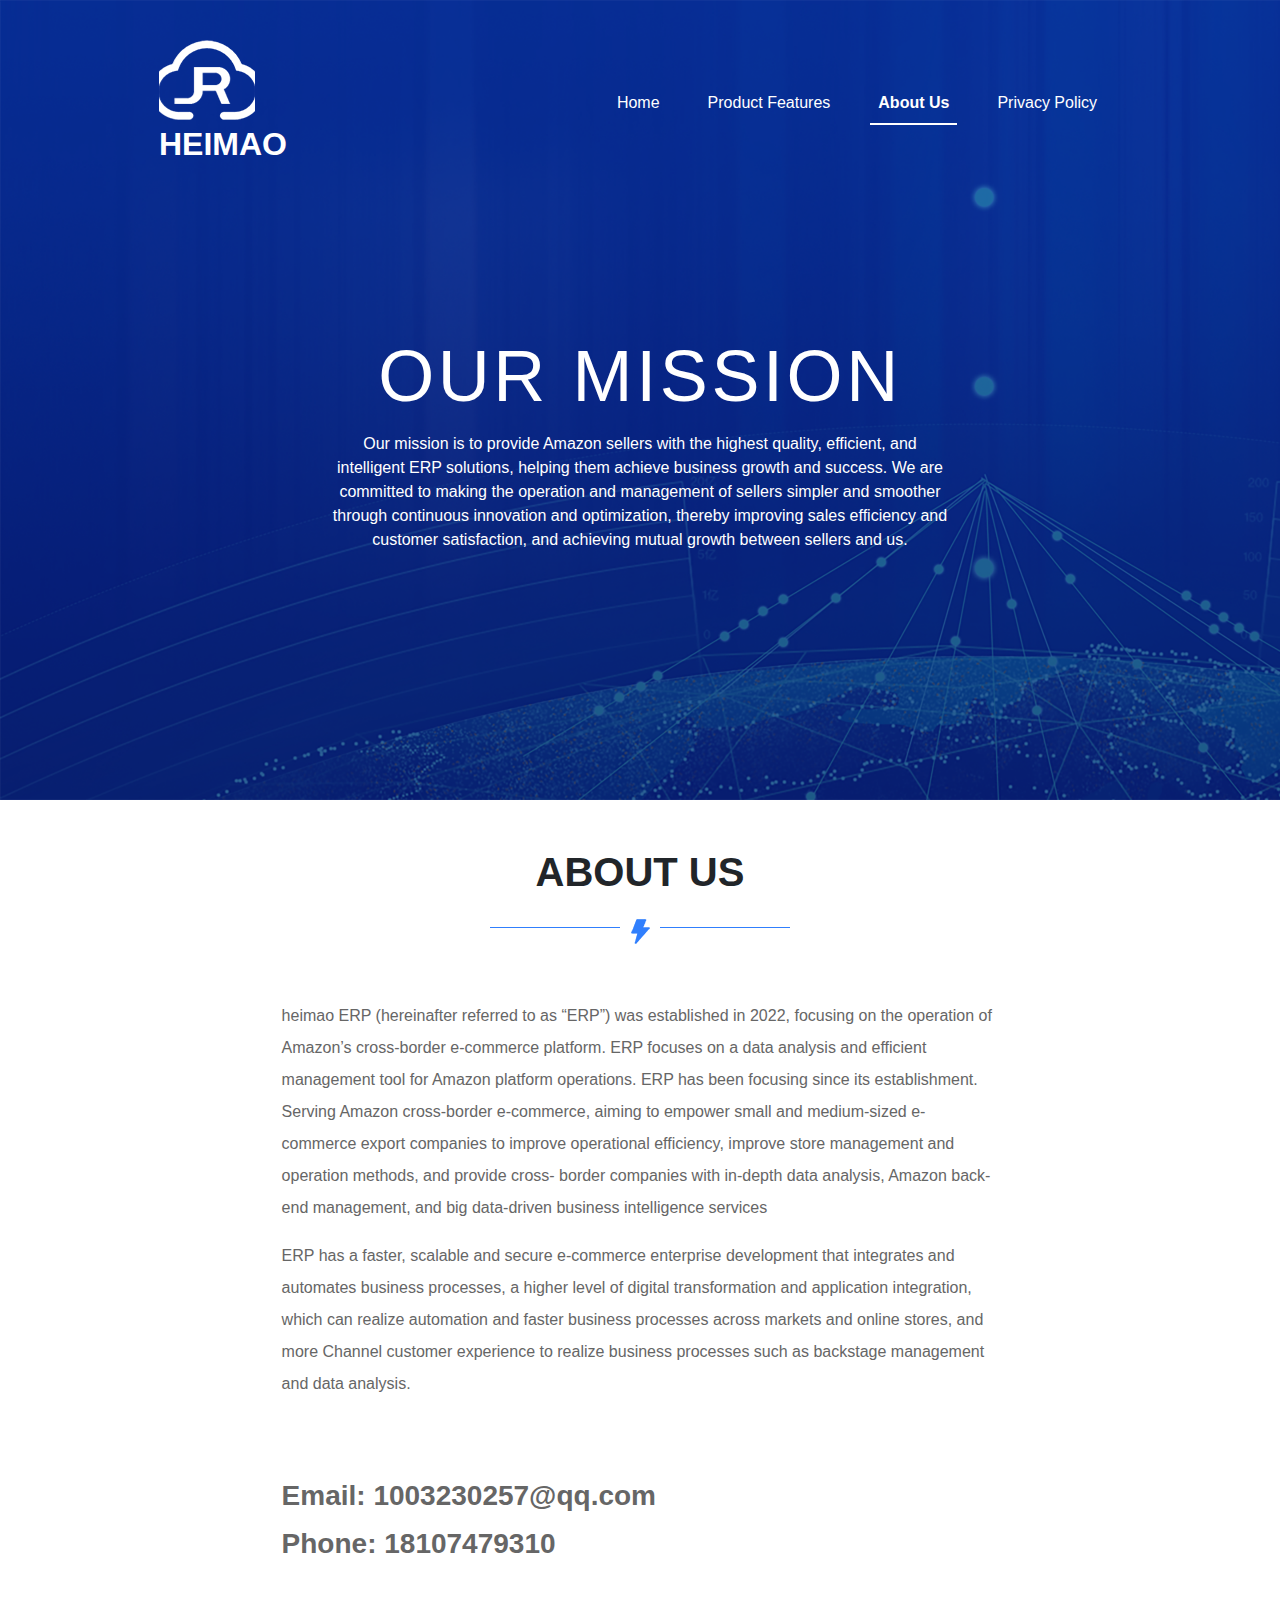
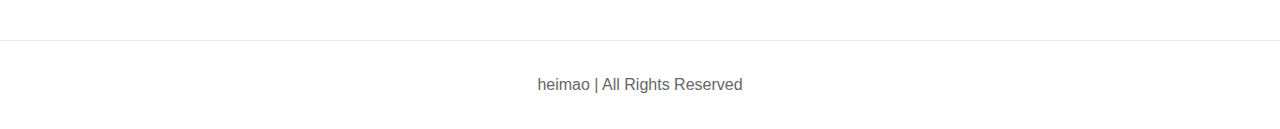
==== pages/about-us.html @ 5922a3d1 "first commit" ====
<!DOCTYPE html>
<html lang="en">
<head>
    <meta charset="UTF-8">
    <meta name="viewport" content="width=device-width, initial-scale=1">
    <script src="js/bootstrap.js"></script>
    <script src="js/jquery-3.2.1.min.js"></script>
    <link rel="stylesheet" href="css/bootstrap.css">
    <link rel="stylesheet" href="css/style.css">
    <title>heimao About us</title>

</head>
<body>
<!----banner----->
<div class="container-width about-us-banner">
    <div class="index-banner web-width">
        <nav class="navbar navbar-expand-lg bg-body-tertiary">
            <div class="container-fluid">
                <span class="logo">
                    <a class="navbar-brand" href="index.html">heimao</a>
                </span>
                <button class="navbar-toggler" type="button" data-bs-toggle="collapse" data-bs-target="#navbarNavAltMarkup" aria-controls="navbarNavAltMarkup" aria-expanded="false" aria-label="Toggle navigation">
                    <span class="navbar-toggler-icon"></span>
                </button>
                <div class="collapse navbar-collapse justify-content-end" id="navbarNavAltMarkup">
                    <div class="navbar-nav">
                        <a class="nav-link" aria-current="page" href="index.html">Home</a>
                        <a class="nav-link" href="product-features.html">Product Features</a>
                        <a class="nav-link active" href="about-us.html">About Us</a>
                        <a class="nav-link" href="policy.html">Privacy Policy</a>
<!--                        <a class="nav-link login-icon" href="login.html"><i></i>Login</a>-->
                    </div>
                </div>
            </div>
        </nav>
        <div class="banner-text about-us">
            <h1>Our Mission</h1>
            <span>Our mission is to provide Amazon sellers with the highest quality, efficient, and intelligent ERP solutions, helping them achieve business growth and success. We are committed to making the operation and management of sellers simpler and smoother through continuous innovation and optimization, thereby improving sales efficiency and customer satisfaction, and achieving mutual growth between sellers and us.
</span>
        </div>
    </div>
</div>

<div class="container-width web-width">
    <div class="mission-title">
        <h1>About Us</h1>
    </div>
    <div class="text-p">
    <p>
        heimao ERP (hereinafter referred to as “ERP”) was established in 2022, focusing on the operation of Amazon’s cross-border e-commerce platform. ERP focuses on a data analysis and efficient management tool for Amazon platform operations. ERP has been focusing since its establishment. Serving Amazon cross-border e-commerce, aiming to empower small and medium-sized e-commerce export companies to improve operational efficiency, improve store management and operation methods, and provide cross- border companies with in-depth data analysis, Amazon back-end management, and big data-driven business intelligence services
    </p>
    <p>ERP has a faster, scalable and secure e-commerce enterprise development that integrates and automates business processes, a higher level of digital transformation and application integration, which can realize automation and faster business processes across markets and online stores, and more Channel customer experience to realize business processes such as backstage management and data analysis.</p>
    </div>
    
    <div class="text-p" style="font-size: 28px; font-weight: bold;">
	    <p>
	    Email: 1003230257@qq.com
	    </p>
	    <p>
	    Phone:  18107479310
	    </p>
    </div>
</div>

<!----copyright----->
<div class="site-info copyright">
    <a href="https://amazon.shidatuos.cn/">heimao | All Rights Reserved</a>
</div>
</body>
</html>
---- pages/css/style.css ----
ul{
    list-style-type: none;
}

/*login*/
.login-banner{
    background: url("../images/loginbg.jpg") no-repeat;
    height: 900px;

}
.login-banner .web-width{
    position: relative;
}
.login-banner .navbar-brand{
    padding-top: 2rem;
    color: #307ffd;
}
.login-box{
    position: absolute;
    top: 13rem;
    right: 4rem;
    background: #fff;
    border-radius: 1rem;
    padding:3rem 4rem;
}
.welcome{
    margin-bottom: 2rem;
}
.welcome span{
    color: #999;
}

.btn-primary{
    width: 100%;
    border-radius: 10rem;
    padding: .8rem;
}









/*banner*/
.banner{
    background: url("../images/index-banner.png") no-repeat;
    height: 900px;
}
.web-width{
    width: 80%;
    margin: 0 auto;
}
.logo{
    background: url("../images/logo.png") top no-repeat;
    height: 128px;
    display: block;
    margin: 2rem auto;
    width: 10%;
}
.login-icon{
    background: url("../images/user.png") left no-repeat;
    padding-left: 2rem !important;
}
.navbar-brand{
    padding-top: 5rem;
    color: #fff;
    font-size: 2em;
    text-transform: uppercase;
    font-weight: bold;
    display: block;
    text-align: center;
    margin-right: 0;
}
.nav-link{
    color: #fff;
    margin: 0 1rem;
}
.nav-link:hover{
    color: #ccc;
}
.active{
    font-weight: bold;
    border-bottom: 2px solid #fff;
}
.banner-text{
    color: #fff;
    padding-top: 7rem;
}
.banner-text h1{
    text-transform: uppercase;
    font-size: 4.5rem;
    width: 80%;
    letter-spacing: .05em;
    line-height: 7rem;
}
.banner-text span{
    width: 20%;
    font-size: 1.5rem;
}

/*mission*/
.mission-title{
    padding: 3rem;
    text-align: center;
}
.mission-title h1{
    text-transform: uppercase;
    font-weight: bold;
    background: url("../images/title2.png") bottom no-repeat;
    height: 6rem;
}
.mission-title span{
    color: #999;
    padding-top: 2rem;
    display: block;
    font-size: 1.2rem;
}
.mission ul,.advantage ul{
    display: flex;
    margin: 6rem auto;
}
.mission li{
    width: 33%;
    text-align: center;
}
.mission ul span{
    display: block;
    text-transform: uppercase;
    font-size: 1.5rem;
    font-weight: bold;
    padding-top: 2rem;
}

/*advantage*/
.advantage{
    margin-bottom: 2rem;
}
.advantage .advantage-title{
    background: url("../images/advantage-title.png") bottom no-repeat;
}
.advantage .mission-title{

}
.advantage-title h1{
    background: url("../images/title3.png") bottom no-repeat;
    color: #fff;
}
.advantage-title span{
    color: #fff;
}
.advantage-list .col-6{
    margin: 4rem auto 2rem auto;
    max-width: 40%;
    border-radius: 1.5rem;
}
.advantage1{
    background: url("../images/advantage-1.png") center no-repeat;
    height: 248px;
    padding: 2rem;
}
.advantage2{
    background: url("../images/advantage-2.png") center no-repeat;
    height: 248px;
    padding: 2rem;

}
.advantage3{
    background: url("../images/advantage-3.png") center no-repeat;
    height: 248px;
    padding: 2rem;
}
.advantage4{
    background: url("../images/advantage-4.png") center no-repeat;
    height: 248px;
    padding: 2rem;
}
.advantage-list h2{
    text-transform: uppercase;
    font-size: 2.5rem;
    font-weight: bold;
}
.advantage-list span{
    width: 50%;
    display: block;
    margin-top: 2rem;
    font-size: 1.2rem;
}
/*Product Features*/
.pro-title{
    background: #307ffd url("../images/title3.png") bottom no-repeat;
    color: #fff;
    height: 9rem;
    text-transform: uppercase;
    font-weight: bold;
    text-align: center;
    padding:3rem 0 ;
}
.product-features-banner{
    width: 100%;
 }
.product-features{
    background:  url("../images/product-bg.png") bottom no-repeat;
    height: 900px;
}
/*copyright*/
.copyright{
    text-align: center;
    padding: 2rem 0;
    border-top: 1px solid #eaeaea;
}
.copyright a{color: #666}

/*about-us*/
.about-us-banner{
    background: url("../images/aboutus-banner.png") no-repeat;
    height: 800px;
}
.policy-banner{
    background: url("../images/safety-banner.png") no-repeat;
    height: 800px;
}
.product-banner{
    background: url("../images/logistics-banner.png") no-repeat;
    height: 800px;
}
.about-us h1{
    text-align: center;
    margin: 0 auto;
}
.about-us span{
    font-size: 1rem;
    text-align: center;
    width: 60%;
    margin: 0 auto;
    display: block;
}
.text-p{width: 70%;
    margin: 0 auto 5rem auto;
    color: #666;
    line-height: 2rem;
}

.product-1{
    background: url("../images/product-1.png") top center no-repeat;
}
.product-2{
    background: url("../images/product-2.png") top center no-repeat;
}
.product-3{
    background: url("../images/product-3.png") top center no-repeat;
}
.product-4{
    background: url("../images/product-4.png") top center no-repeat;
}
.product-5{
    background: url("../images/product-5.png") top center no-repeat;
}
.product-6{
    background: url("../images/product-6.png") top center no-repeat;
}
.product-7{
    background: url("../images/product-7.png") top center no-repeat;
}
.product-8{
    background: url("../images/product-8.png") top center no-repeat;
}
.product-box h3{
    font-size: 1.2rem;
    text-transform: uppercase;
    padding-top: 8rem;
    text-align: center;
}
.product-box span{
    color: #999;
    text-align: center;
    display: block;
    font-size: .9rem;
}
.product-box .row div{
    margin-bottom: 4rem;
}
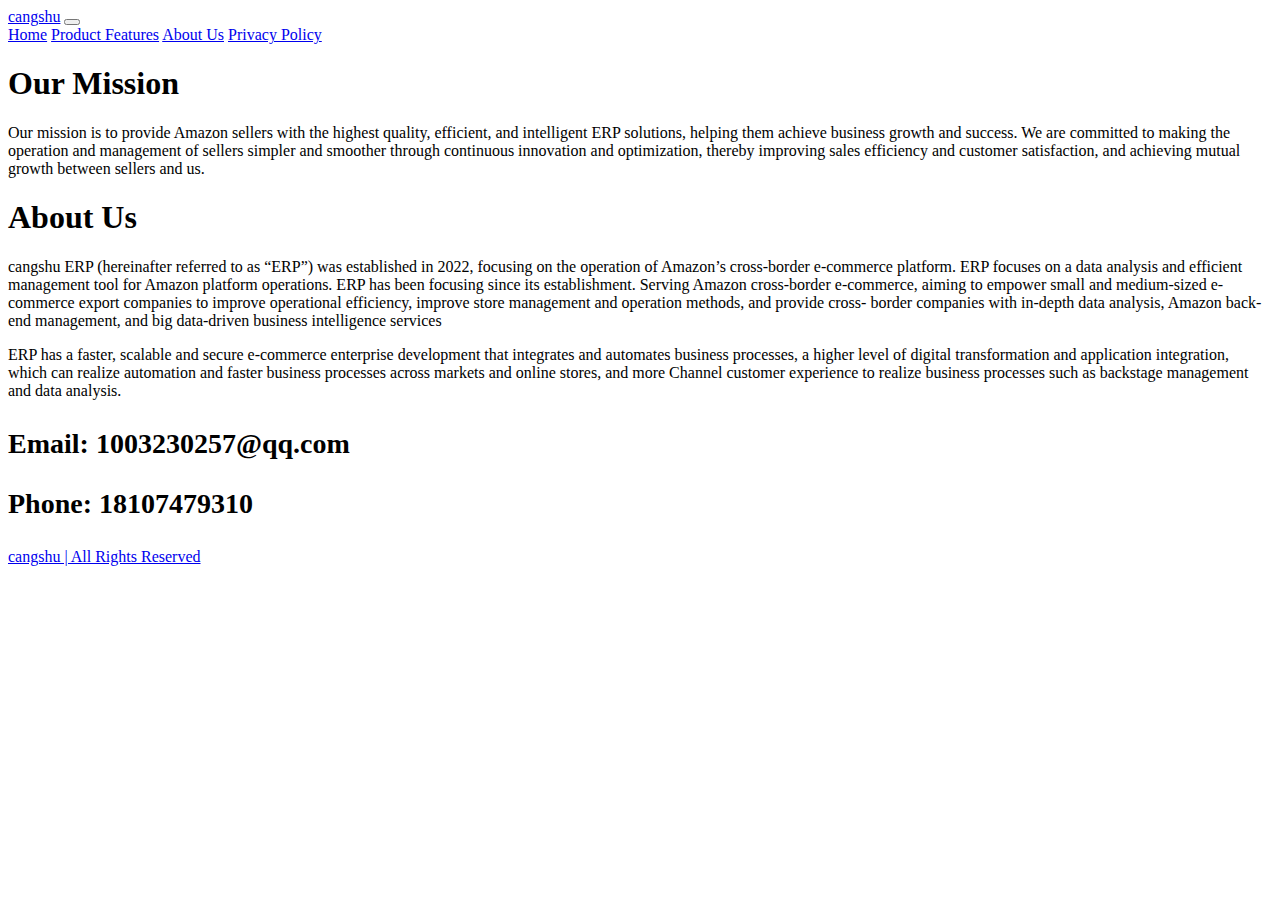
==== commit 332b09e4: "提交代码 . 解决问题" ====
--- a/pages/about-us.html
+++ b/pages/about-us.html
@@ -3,11 +3,11 @@
 <head>
     <meta charset="UTF-8">
     <meta name="viewport" content="width=device-width, initial-scale=1">
-    <script src="js/bootstrap.js"></script>
-    <script src="js/jquery-3.2.1.min.js"></script>
-    <link rel="stylesheet" href="css/bootstrap.css">
-    <link rel="stylesheet" href="css/style.css">
-    <title>heimao About us</title>
+    <script src="https://saas-1257030744.cos.ap-beijing.myqcloud.com/amazon_website/js/bootstrap.js"></script>
+    <script src="https://saas-1257030744.cos.ap-beijing.myqcloud.com/amazon_website/js/jquery-3.2.1.min.js"></script>
+    <link rel="stylesheet" href="https://saas-1257030744.cos.ap-beijing.myqcloud.com/amazon_website/css/bootstrap.css">
+    <link rel="stylesheet" href="https://saas-1257030744.cos.ap-beijing.myqcloud.com/amazon_website/css/style.css">
+    <title>cangshu About us</title>
 
 </head>
 <body>
@@ -17,7 +17,7 @@
         <nav class="navbar navbar-expand-lg bg-body-tertiary">
             <div class="container-fluid">
                 <span class="logo">
-                    <a class="navbar-brand" href="index.html">heimao</a>
+                    <a class="navbar-brand" href="index.html">cangshu</a>
                 </span>
                 <button class="navbar-toggler" type="button" data-bs-toggle="collapse" data-bs-target="#navbarNavAltMarkup" aria-controls="navbarNavAltMarkup" aria-expanded="false" aria-label="Toggle navigation">
                     <span class="navbar-toggler-icon"></span>
@@ -47,11 +47,11 @@
     </div>
     <div class="text-p">
     <p>
-        heimao ERP (hereinafter referred to as “ERP”) was established in 2022, focusing on the operation of Amazon’s cross-border e-commerce platform. ERP focuses on a data analysis and efficient management tool for Amazon platform operations. ERP has been focusing since its establishment. Serving Amazon cross-border e-commerce, aiming to empower small and medium-sized e-commerce export companies to improve operational efficiency, improve store management and operation methods, and provide cross- border companies with in-depth data analysis, Amazon back-end management, and big data-driven business intelligence services
+        cangshu ERP (hereinafter referred to as “ERP”) was established in 2022, focusing on the operation of Amazon’s cross-border e-commerce platform. ERP focuses on a data analysis and efficient management tool for Amazon platform operations. ERP has been focusing since its establishment. Serving Amazon cross-border e-commerce, aiming to empower small and medium-sized e-commerce export companies to improve operational efficiency, improve store management and operation methods, and provide cross- border companies with in-depth data analysis, Amazon back-end management, and big data-driven business intelligence services
     </p>
     <p>ERP has a faster, scalable and secure e-commerce enterprise development that integrates and automates business processes, a higher level of digital transformation and application integration, which can realize automation and faster business processes across markets and online stores, and more Channel customer experience to realize business processes such as backstage management and data analysis.</p>
     </div>
-    
+
     <div class="text-p" style="font-size: 28px; font-weight: bold;">
 	    <p>
 	    Email: 1003230257@qq.com
@@ -64,7 +64,7 @@
 
 <!----copyright----->
 <div class="site-info copyright">
-    <a href="https://amazon.shidatuos.cn/">heimao | All Rights Reserved</a>
+    <a href="https://amazon.smallhamster.cn/">cangshu | All Rights Reserved</a>
 </div>
 </body>
-</html>+</html>
